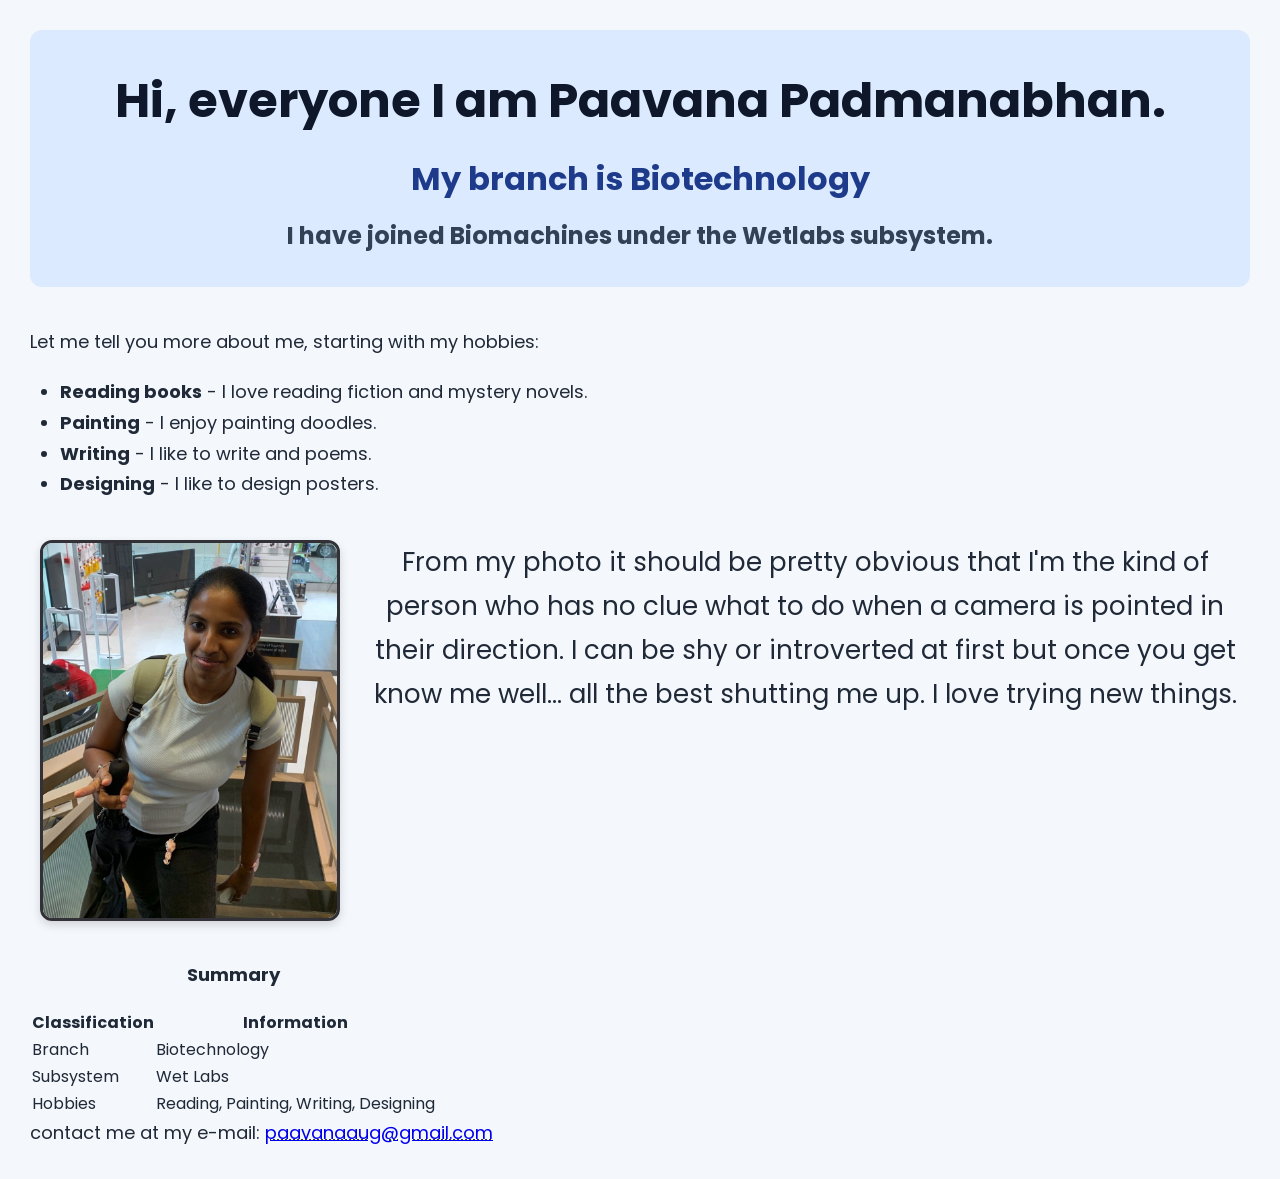
==== index.html @ 66d9563c "rename html" ====
<head>
  <link rel="stylesheet" href="IMstyles.css">  
  <title>Introducing Paavana... </title>
    <header><h1 class="header-text"> Hi, everyone I am Paavana Padmanabhan. </h1>
    <h2 class="header-text"> My branch is Biotechnology </h2>
    <h3 class="header-text"> I have joined Biomachines under the Wetlabs subsystem.</h3> </header>
</head>

<body> <p class="text"> Let me tell you more about me, starting with my hobbies:
    <ul class="text">
  <li><b>Reading books</b> - I love reading fiction and mystery novels.</li>
  <li><b>Painting</b> - I enjoy painting doodles.</li>
  <li><b>Writing</b> - I like to write and poems.</li>
  <li><b>Designing</b> - I like to design posters.</li> 
</ul> </p>
<div class="about-me">

  <img src="images/Me.jpg" alt="Photo of Paavana Padmanabhan" width="300" height="400" />
  

    <p>
        From my photo it should be pretty obvious that I'm the kind of person 
        who has no clue what to do when a camera is pointed in their direction. 
        I can be shy or introverted at first but once you get know me well... all the best shutting me up. 
        I love trying new things.
    </p>

</div>

<table>
  <caption><p class= "text"><b>Summary</b></p></caption>
  <thead>
    <tr>
      <th>Classification</th>
      <th>Information</th>
    </tr>
  </thead>
  <tbody>
    <tr>
      <td>Branch</td>
      <td>Biotechnology</td>
    <tr>
      <td>Subsystem</td>
      <td>Wet Labs</td>
    </tr>
    <tr><td>Hobbies</td>
      <td>Reading, Painting, Writing, Designing</td>
    </tr>
  </tbody>
</table>
<p class="text"> contact me at my e-mail: 
  <abbr title="e mail address"><a href="mailto:paavana@gmail.com">paavanaaug@gmail.com</a></abbr>
</p>
</body>
---- IMstyles.css ----
@import url('https://fonts.googleapis.com/css2?family=Poppins:wght@300;400;600;700&display=swap');


* {
    margin: 0;
    padding: 0;
    box-sizing: border-box;
}


body {
    font-family: 'Poppins', sans-serif;
    background-color: #f4f7fb;
    color: #1f2937;
    margin: 30px;
    line-height: 1.7;
}


header {
    text-align: center;
    margin-bottom: 40px;
    padding: 20px;
    background-color: #dbeafe;
    border-radius: 12px;
}


.header-text {
    margin: 10px 0;
}


h1 {
    font-size: 48px;
    color: #0f172a;
}

h2 {
    font-size: 32px;
    color: #1e3a8a;
}

h3 {
    font-size: 24px;
    color: #334155;
}


.text {
    font-size: 18px;
    margin-bottom: 20px;
}


ul {
    margin-left: 30px;
    margin-bottom: 25px;
}


div {
    margin: 30px 0;
    text-align: center;
    padding: 10px;
}


img {
    border: 3px solid #313137;
    border-radius: 12px;
    max-width: 100%;
    height: auto;
    box-shadow: 0 4px 10px rgba(0,0,0,0.15);
}

.about-me {
    display: flex;
    gap: 30px;
    align-items: flex-start;
}

.about-me img {
    width: 300px;
    height: auto;
}

.about-me p{
    font-size: 26px;
    color: #495a56


table {
    width: 100%;
    border-collapse: collapse;
    margin-top: 30px;
    margin-bottom: 30px;
    background-color: white;
    overflow: hidden;
    border-radius: 10px;
}


th,
td {
    border: 1px solid #cbd5e1;
    padding: 15px;
    text-align: left;
}


th {
    background-color: #bfdbfe;
    color: #0f172a;
}


caption {
    margin-bottom: 15px;
    font-size: 20px;
    font-weight: 600;
}


a {
    color: #2563eb;
    text-decoration: none;
}

a:hover {
    text-decoration: underline;
}

a:visited {
    color: purple;
}


@media (max-width: 768px) {

    body {
        margin: 15px;
    }

    h1 {
        font-size: 36px;
    }

    h2 {
        font-size: 26px;
    }

    h3 {
        font-size: 20px;
    }

    .text {
        font-size: 16px;
    }

    table {
        font-size: 14px;
    }
}
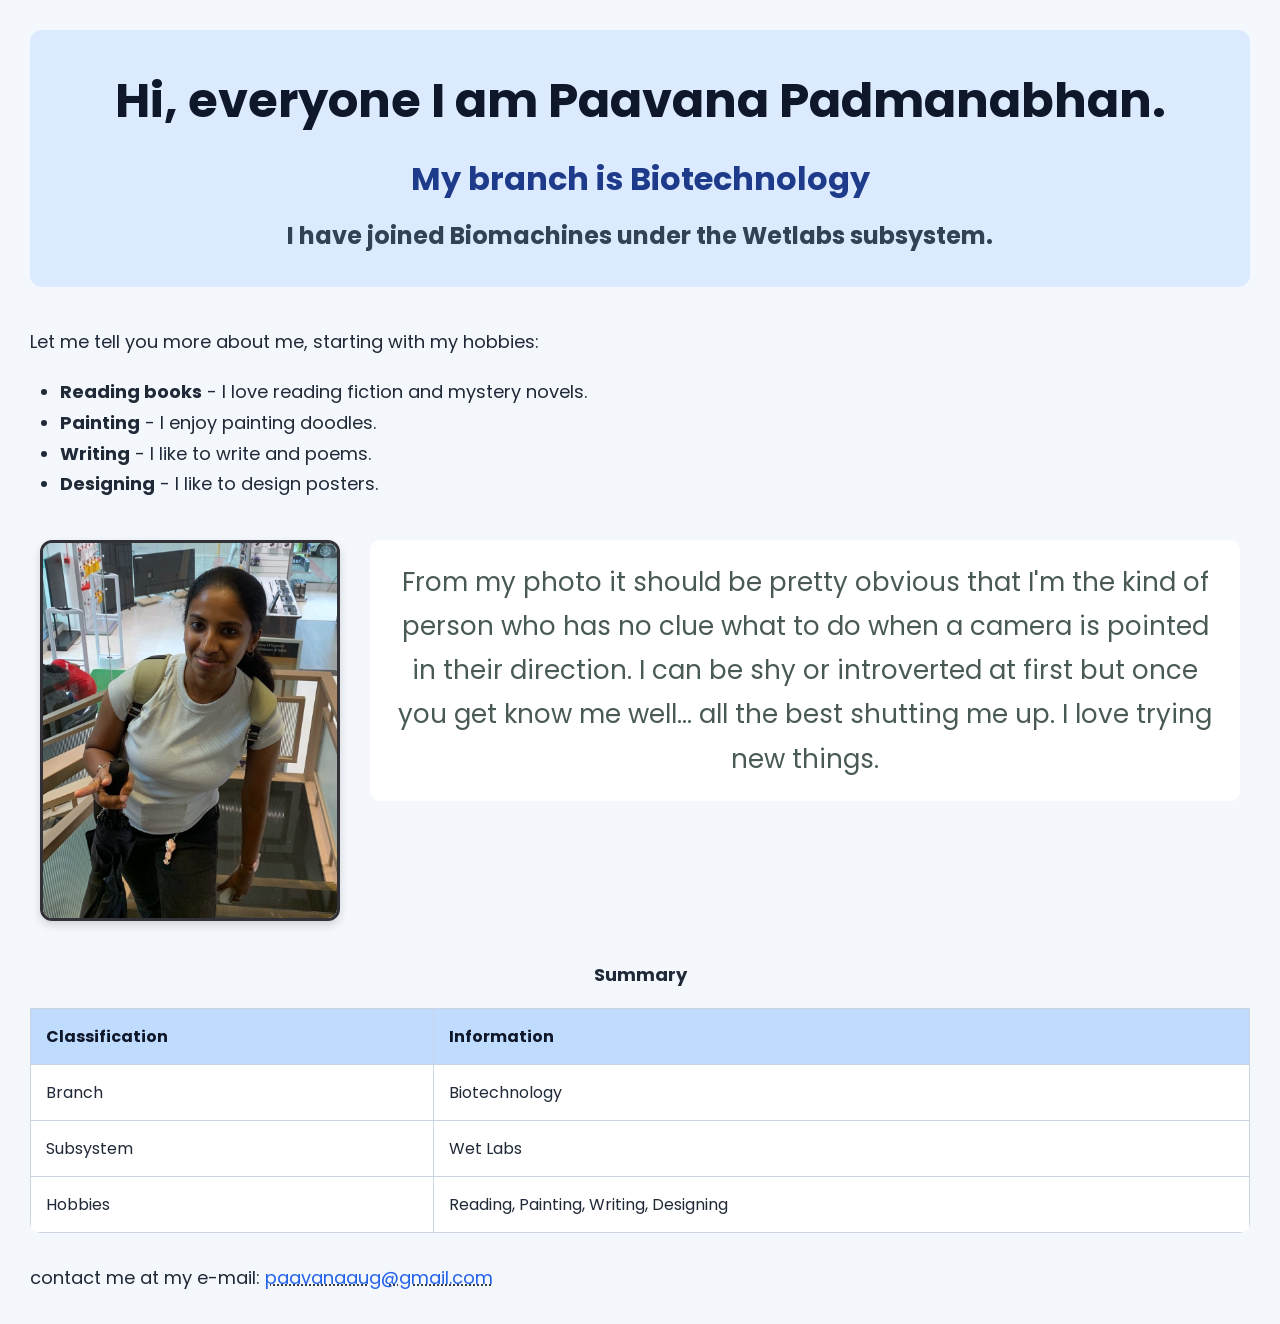
==== commit 6b8f96f4: "Fix HTML structure and formatting in index.html" ====
--- a/index.html
+++ b/index.html
@@ -1,18 +1,18 @@
 <head>
   <link rel="stylesheet" href="IMstyles.css">  
   <title>Introducing Paavana... </title>
-    <header><h1 class="header-text"> Hi, everyone I am Paavana Padmanabhan. </h1>
+    </head>
+
+<body> <header><h1 class="header-text"> Hi, everyone I am Paavana Padmanabhan. </h1>
     <h2 class="header-text"> My branch is Biotechnology </h2>
     <h3 class="header-text"> I have joined Biomachines under the Wetlabs subsystem.</h3> </header>
-</head>
-
-<body> <p class="text"> Let me tell you more about me, starting with my hobbies:
+<p class="text"> Let me tell you more about me, starting with my hobbies: </p>
     <ul class="text">
   <li><b>Reading books</b> - I love reading fiction and mystery novels.</li>
   <li><b>Painting</b> - I enjoy painting doodles.</li>
   <li><b>Writing</b> - I like to write and poems.</li>
   <li><b>Designing</b> - I like to design posters.</li> 
-</ul> </p>
+</ul>
 <div class="about-me">
 
   <img src="images/Me.jpg" alt="Photo of Paavana Padmanabhan" width="300" height="400" />
@@ -28,7 +28,7 @@
 </div>
 
 <table>
-  <caption><p class= "text"><b>Summary</b></p></caption>
+  <caption class= "text"><b>Summary</b></caption>
   <thead>
     <tr>
       <th>Classification</th>
@@ -39,6 +39,7 @@
     <tr>
       <td>Branch</td>
       <td>Biotechnology</td>
+    </tr>
     <tr>
       <td>Subsystem</td>
       <td>Wet Labs</td>
--- a/IMstyles.css
+++ b/IMstyles.css
@@ -87,8 +87,11 @@
 
 .about-me p{
     font-size: 26px;
-    color: #495a56
-
+    color: #495a56;
+    background-color: white;
+    padding: 20px;
+    border-radius: 10px;
+}
 
 table {
     width: 100%;
@@ -158,7 +161,12 @@
         font-size: 16px;
     }
 
+    .about-me {
+    flex-direction: column;
+    align-items: center;
+    }
+    
     table {
         font-size: 14px;
     }
-}+}
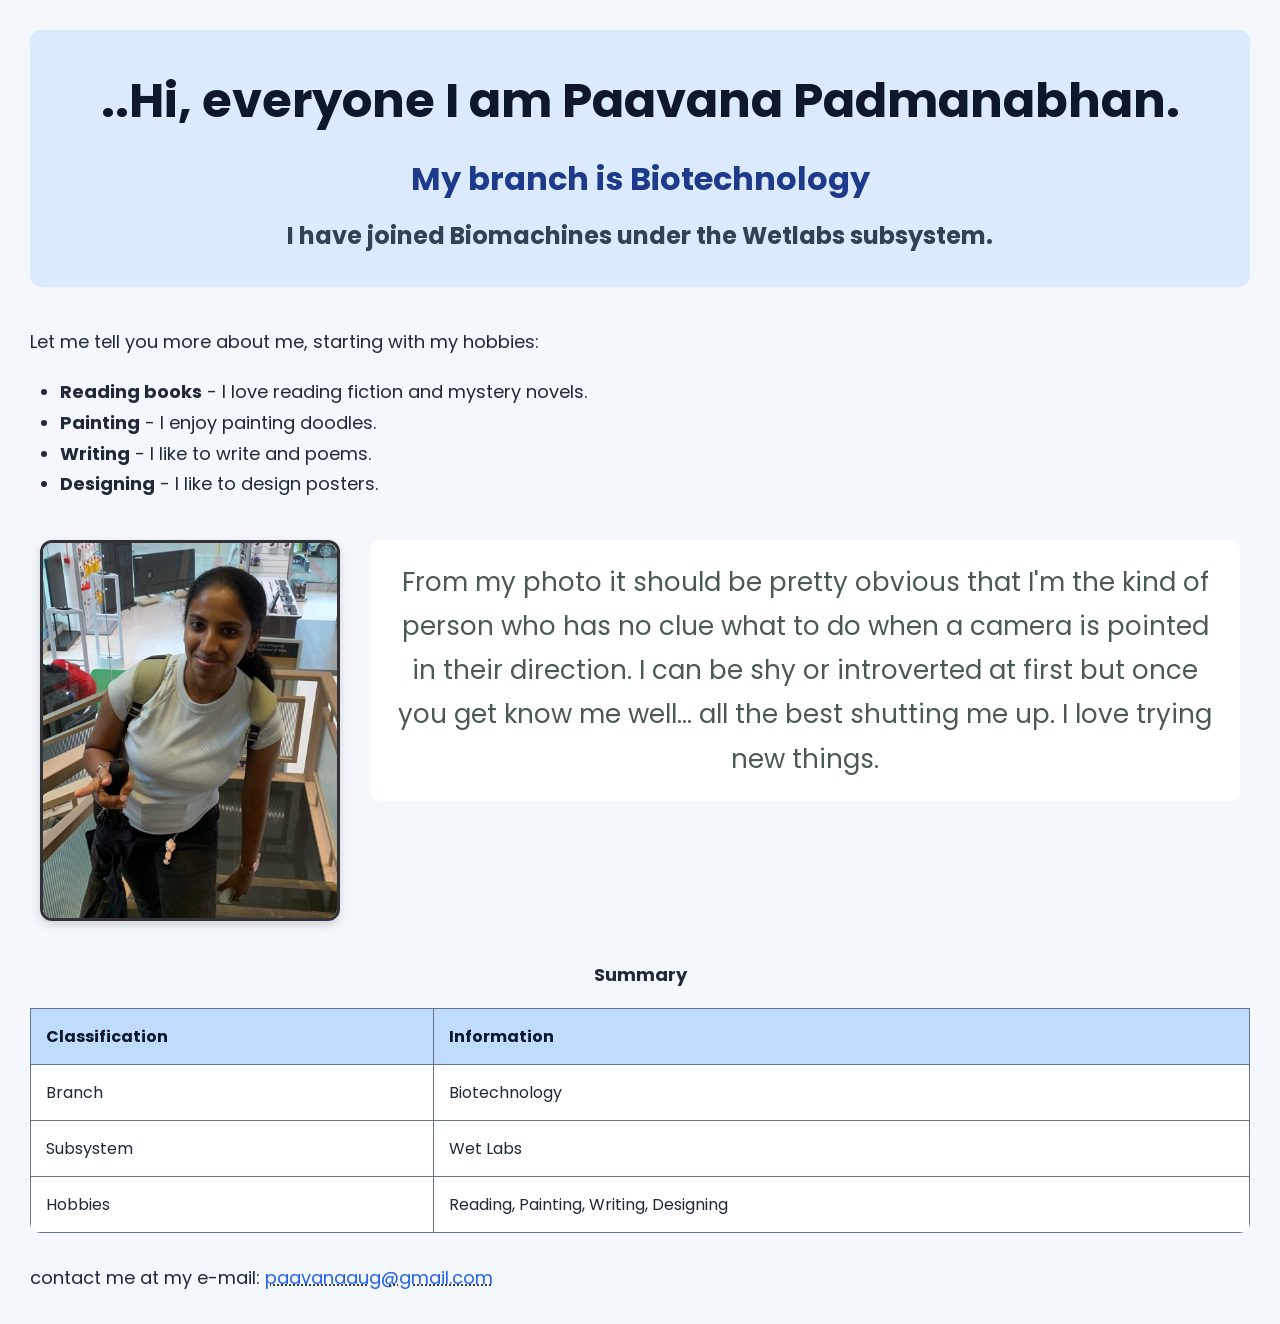
==== commit 6e4d18a0: "Test1" ====
--- a/index.html
+++ b/index.html
@@ -3,7 +3,7 @@
   <title>Introducing Paavana... </title>
     </head>
 
-<body> <header><h1 class="header-text"> Hi, everyone I am Paavana Padmanabhan. </h1>
+<body> <header><h1 class="header-text"> ..Hi, everyone I am Paavana Padmanabhan. </h1>
     <h2 class="header-text"> My branch is Biotechnology </h2>
     <h3 class="header-text"> I have joined Biomachines under the Wetlabs subsystem.</h3> </header>
 <p class="text"> Let me tell you more about me, starting with my hobbies: </p>
--- a/IMstyles.css
+++ b/IMstyles.css
@@ -106,7 +106,7 @@
 
 th,
 td {
-    border: 1px solid #cbd5e1;
+    border: 1px solid #64748b;
     padding: 15px;
     text-align: left;
 }
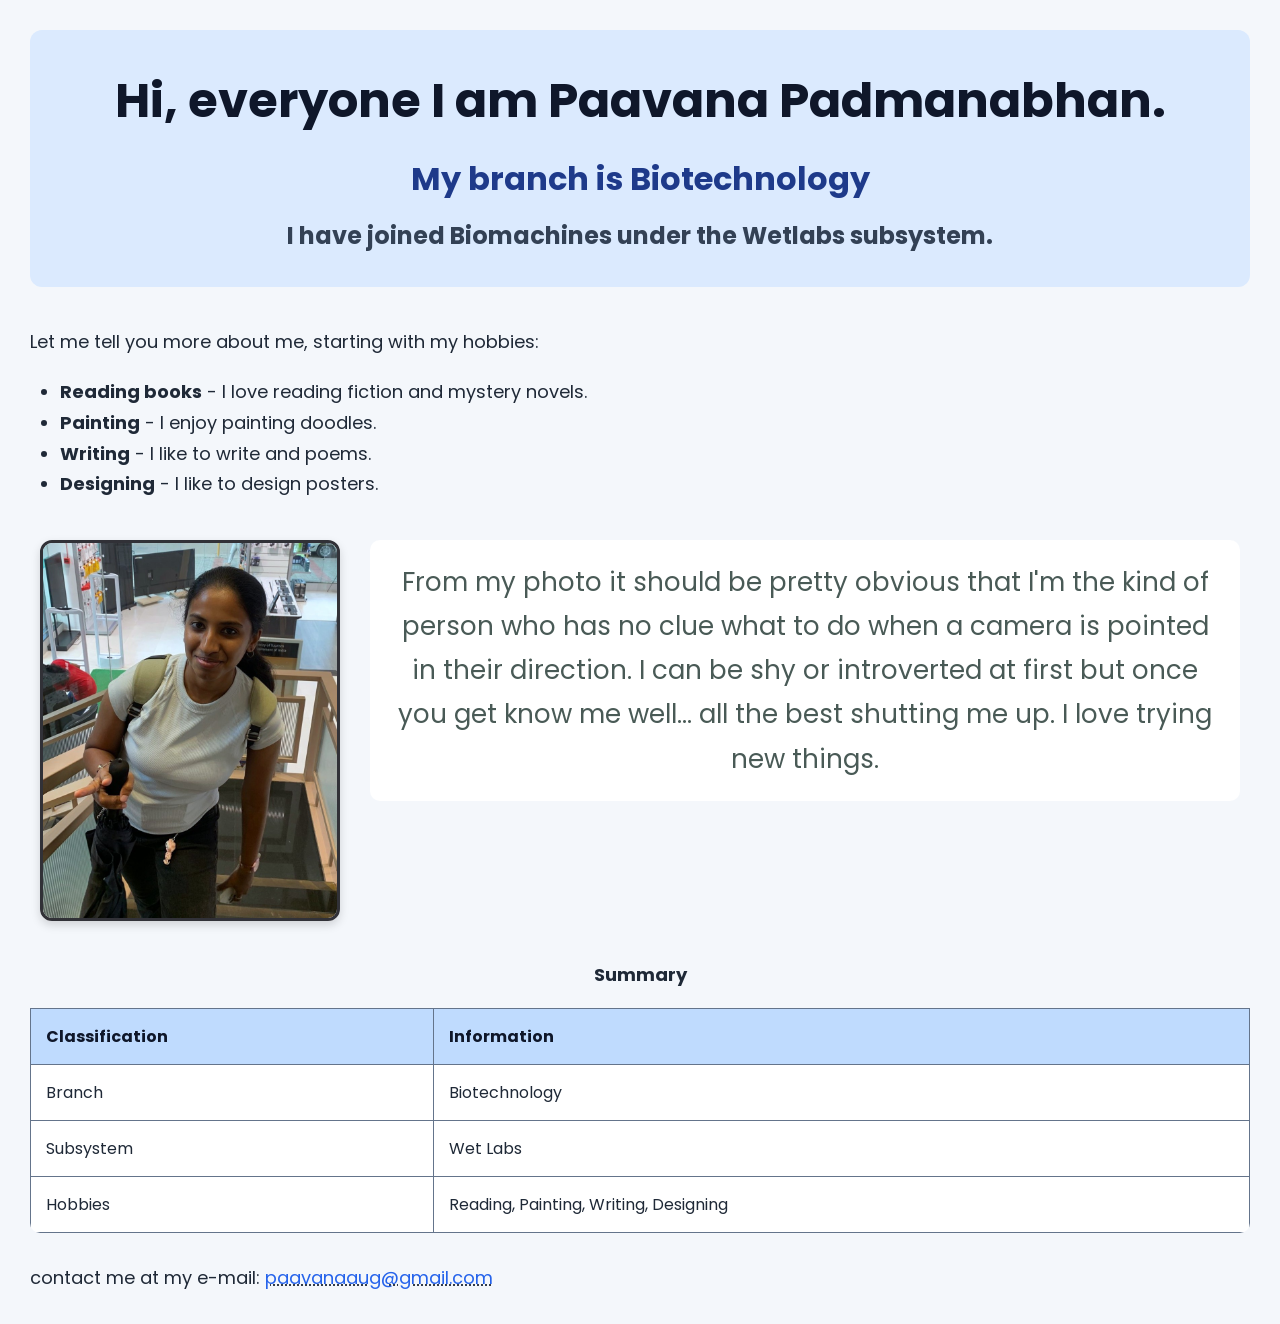
==== commit a3713cef: "Test done yipee" ====
--- a/index.html
+++ b/index.html
@@ -3,7 +3,7 @@
   <title>Introducing Paavana... </title>
     </head>
 
-<body> <header><h1 class="header-text"> ..Hi, everyone I am Paavana Padmanabhan. </h1>
+<body> <header><h1 class="header-text"> Hi, everyone I am Paavana Padmanabhan. </h1>
     <h2 class="header-text"> My branch is Biotechnology </h2>
     <h3 class="header-text"> I have joined Biomachines under the Wetlabs subsystem.</h3> </header>
 <p class="text"> Let me tell you more about me, starting with my hobbies: </p>
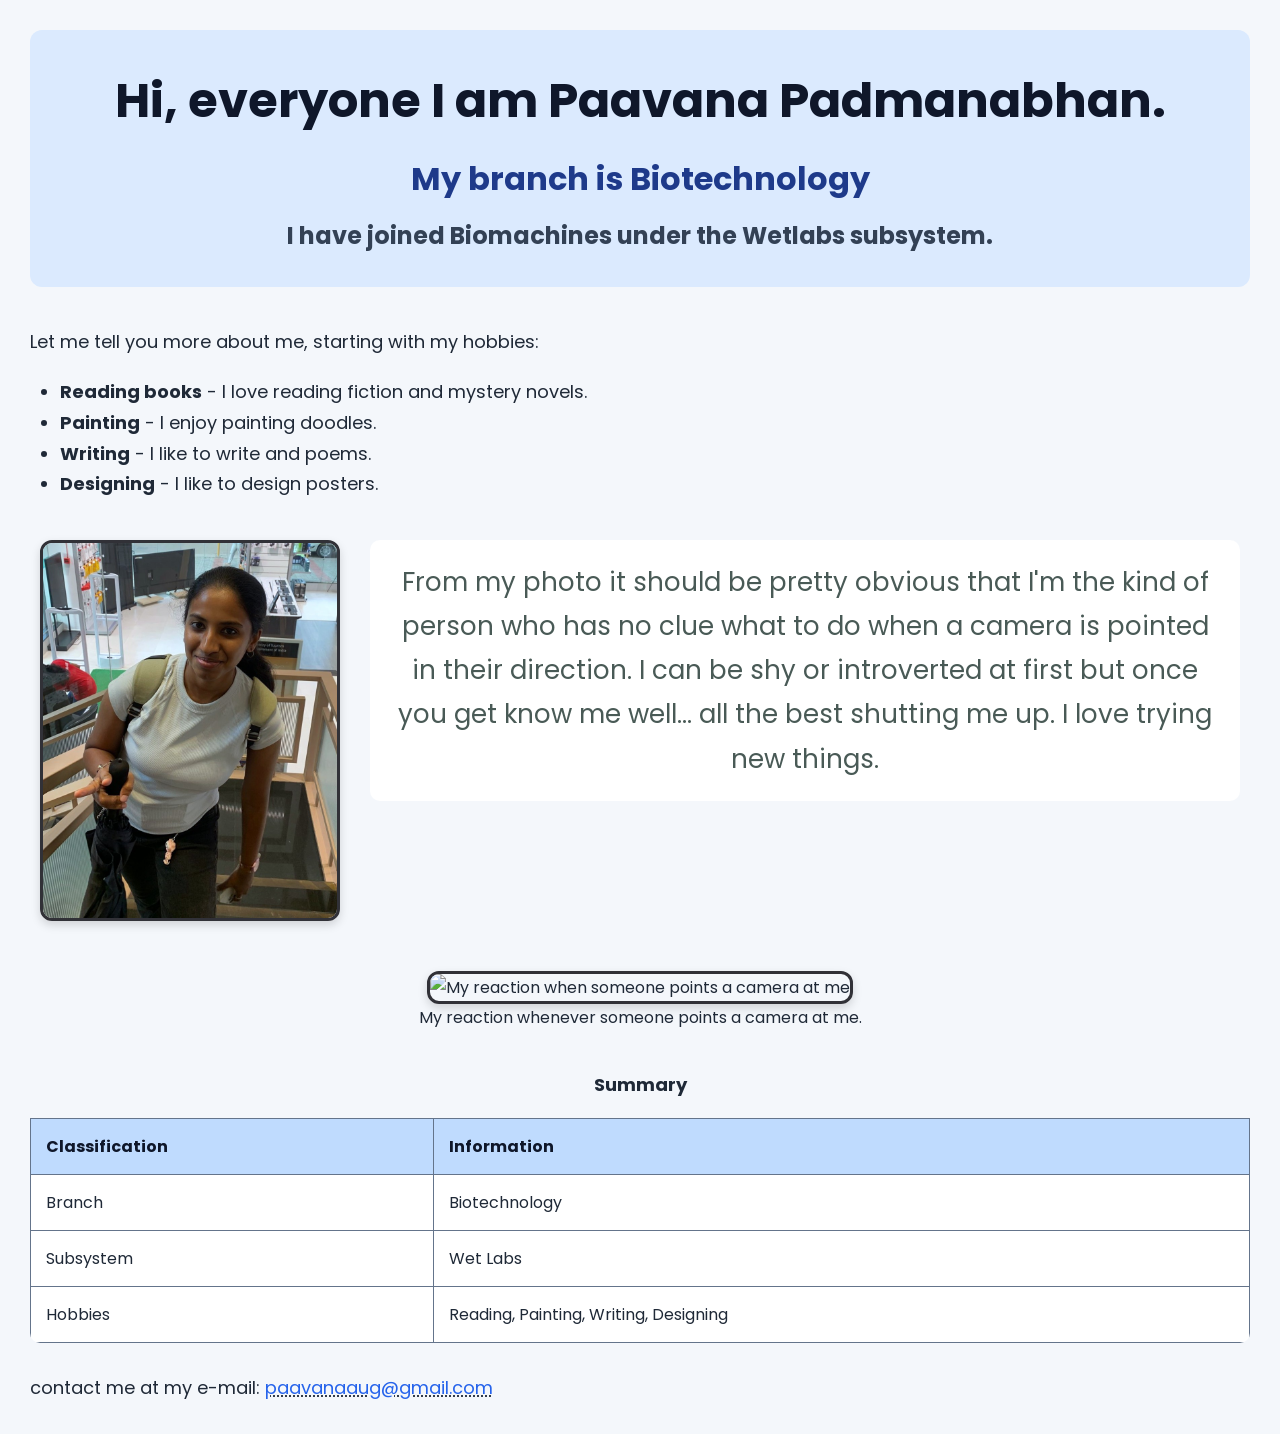
==== commit 6fed1df4: "adding gifs" ====
--- a/index.html
+++ b/index.html
@@ -23,6 +23,17 @@
         who has no clue what to do when a camera is pointed in their direction. 
         I can be shy or introverted at first but once you get know me well... all the best shutting me up. 
         I love trying new things.
+    </p>
+
+</div>
+
+  <div class="reaction-gif">
+
+    <img src="https://media1.tenor.com/m/f71viswgIswAAAAC/photogenic-photo-fail.gifE"
+         alt="My reaction when someone points a camera at me">
+
+    <p class="gif-caption">
+        My reaction whenever someone points a camera at me.
     </p>
 
 </div>
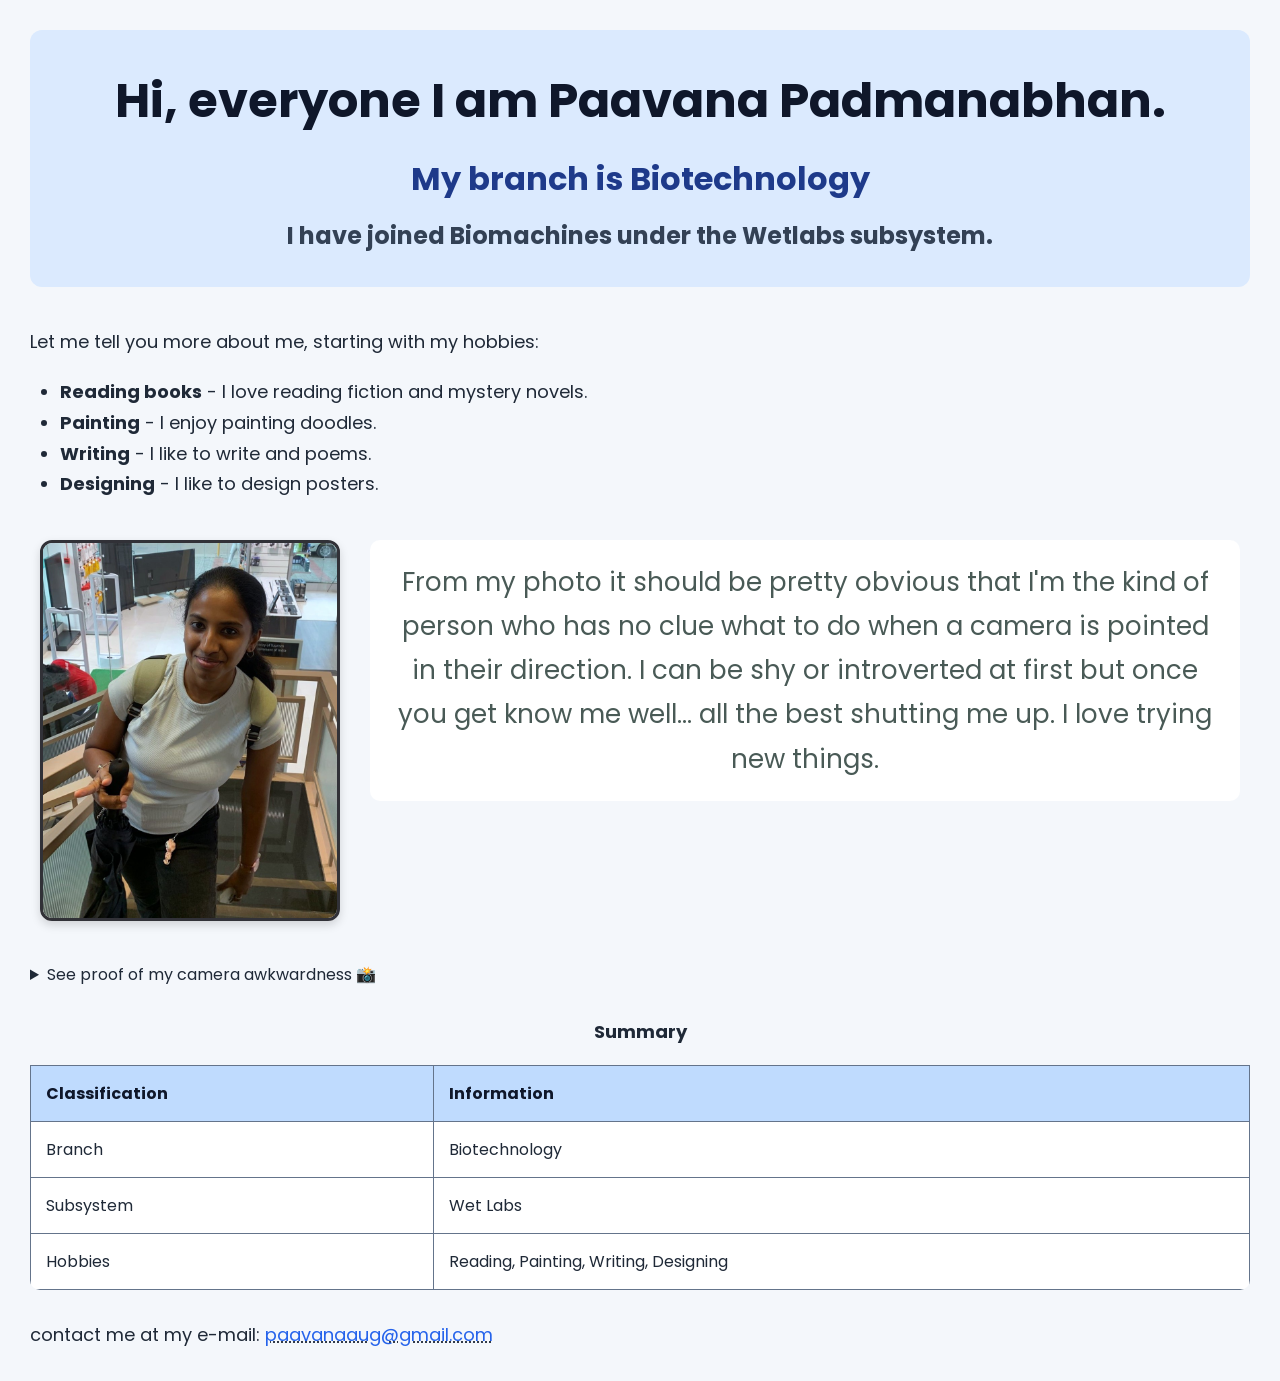
==== commit 9204806f: "Adding buttons (hopefully) Replaced reaction GIF div with details element for better interaction." ====
--- a/index.html
+++ b/index.html
@@ -27,16 +27,14 @@
 
 </div>
 
-  <div class="reaction-gif">
+  <details class="gif-reveal">
+    <summary>See proof of my camera awkwardness 📸</summary>
 
     <img src="https://media1.tenor.com/m/f71viswgIswAAAAC/photogenic-photo-fail.gifE"
          alt="My reaction when someone points a camera at me">
 
-    <p class="gif-caption">
-        My reaction whenever someone points a camera at me.
-    </p>
-
-</div>
+    
+</details>
 
 <table>
   <caption class= "text"><b>Summary</b></caption>
--- a/IMstyles.css
+++ b/IMstyles.css
@@ -93,6 +93,29 @@
     border-radius: 10px;
 }
 
+.reaction-gif {
+    text-align: center;
+    margin: 40px auto;
+    padding: 20px;
+    background-color: white;
+    border-radius: 12px;
+    max-width: 350px;
+}
+
+.reaction-gif img {
+    width: 250px;
+    height: auto;
+    border-radius: 12px;
+    box-shadow: 0 4px 10px rgba(0,0,0,0.15);
+}
+
+.gif-caption {
+    margin-top: 10px;
+    font-size: 16px;
+    color: #64748b;
+    font-style: italic;
+}
+
 table {
     width: 100%;
     border-collapse: collapse;
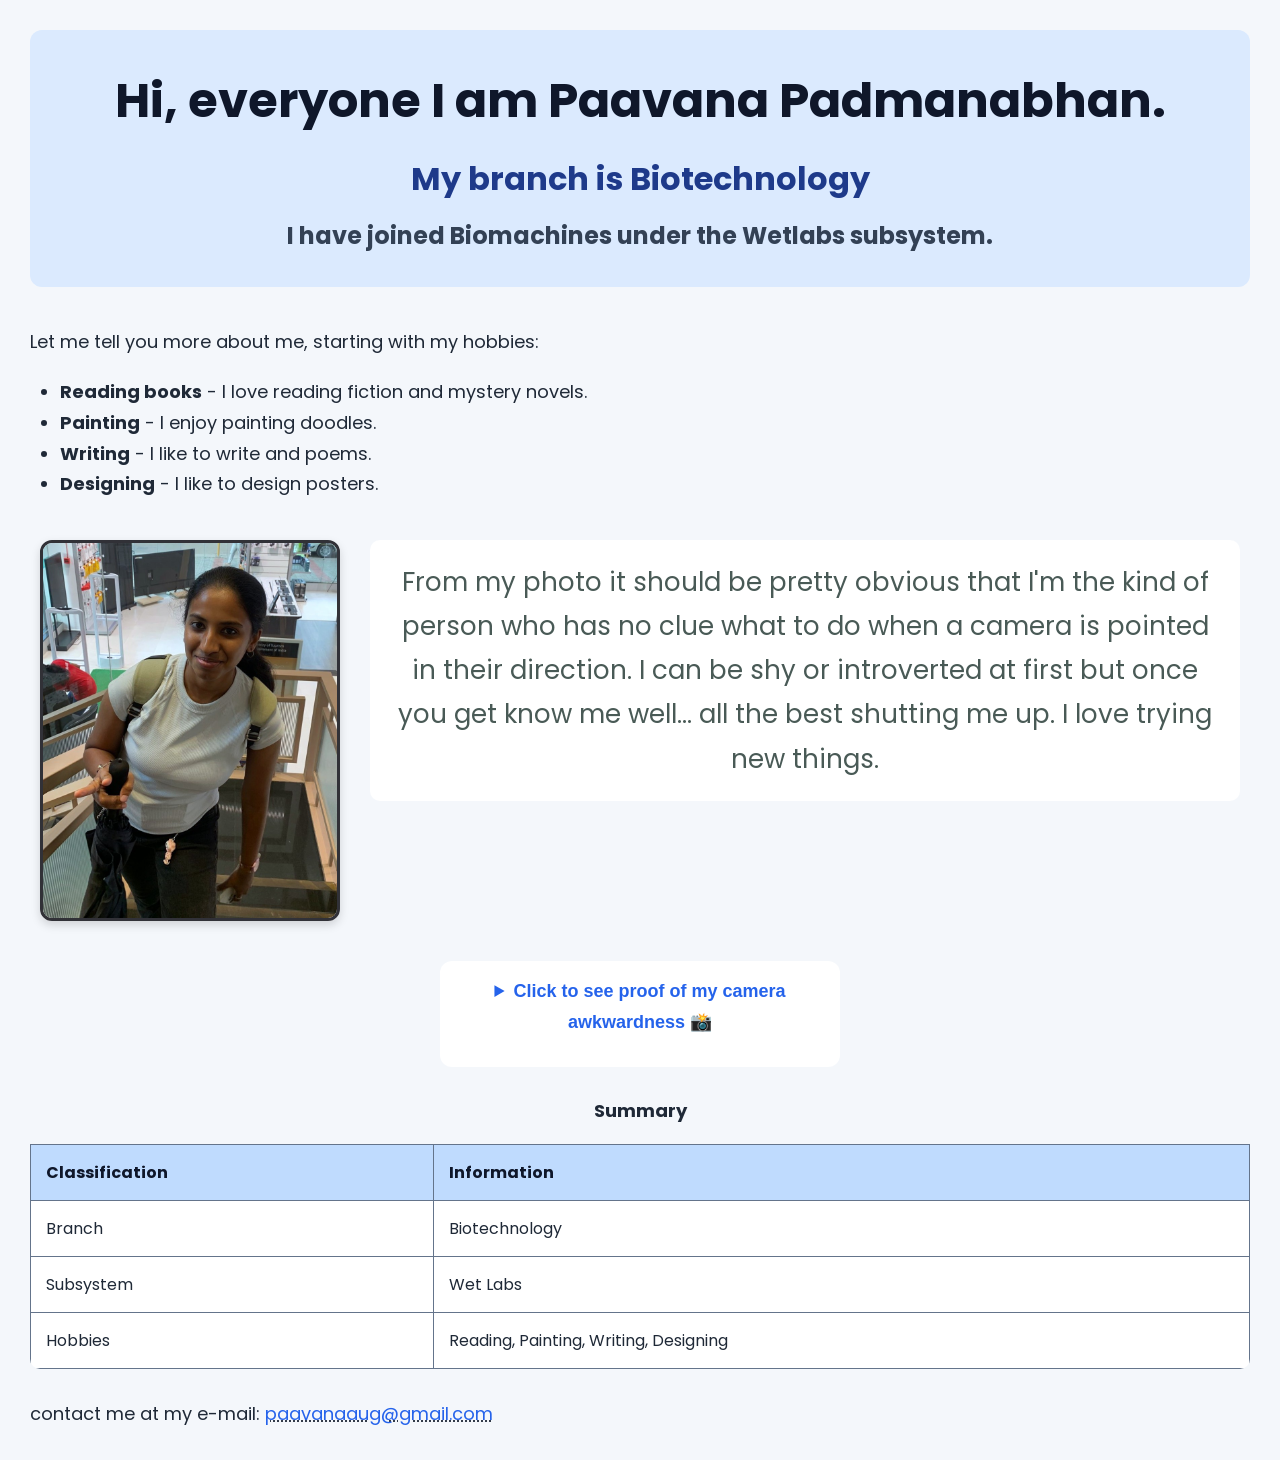
==== commit f9282f3f: "Change summary text for camera awkwardness" ====
--- a/index.html
+++ b/index.html
@@ -28,7 +28,7 @@
 </div>
 
   <details class="gif-reveal">
-    <summary>See proof of my camera awkwardness 📸</summary>
+    <summary>Click to see proof of my camera awkwardness 📸</summary>
 
     <img src="https://media1.tenor.com/m/f71viswgIswAAAAC/photogenic-photo-fail.gifE"
          alt="My reaction when someone points a camera at me">
--- a/IMstyles.css
+++ b/IMstyles.css
@@ -93,27 +93,28 @@
     border-radius: 10px;
 }
 
-.reaction-gif {
+.gif-reveal {
     text-align: center;
-    margin: 40px auto;
-    padding: 20px;
+    margin: 30px auto;
+    padding: 15px;
     background-color: white;
     border-radius: 12px;
-    max-width: 350px;
+    max-width: 400px;
 }
 
-.reaction-gif img {
+.gif-reveal summary {
+    cursor: pointer;
+    font-size: 18px;
+    font-weight: 600;
+    color: #2563eb;
+    margin-bottom: 15px;
+}
+
+.gif-reveal img {
     width: 250px;
     height: auto;
     border-radius: 12px;
-    box-shadow: 0 4px 10px rgba(0,0,0,0.15);
-}
-
-.gif-caption {
-    margin-top: 10px;
-    font-size: 16px;
-    color: #64748b;
-    font-style: italic;
+    margin-top: 15px;
 }
 
 table {
